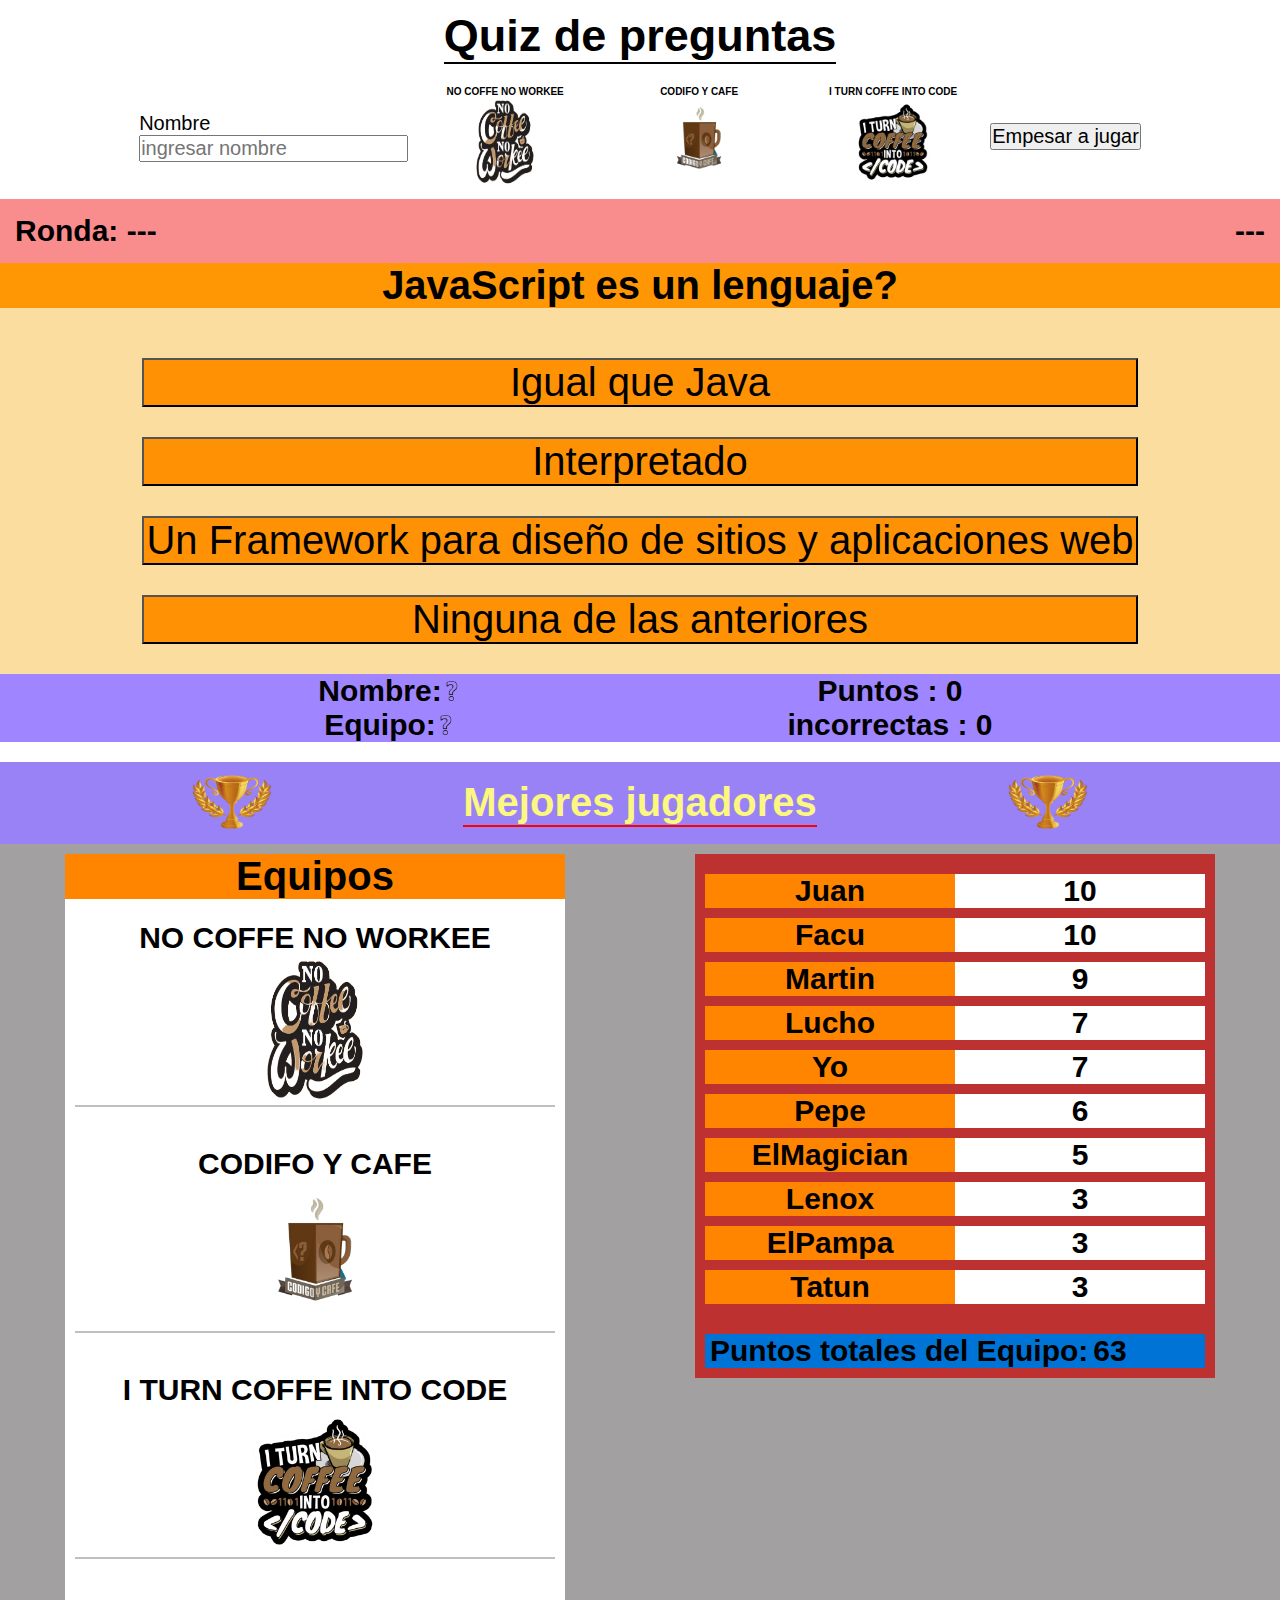
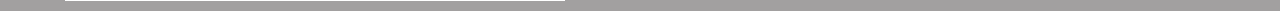
==== index.html @ 91bee2ae "agregando eventos (faltan los rankings)" ====
<!DOCTYPE html>
<html lang="en">

<head>
    <meta charset="UTF-8">
    <meta name="viewport" content="width=device-width, initial-scale=1.0">
    <title>Quiz JS</title>
    <link rel="stylesheet" href="./css/style.css">
</head>

<body>
    <main>
        <!-- TITULO -->
        <section class="sectionTitulo">
            <div class="tituloContainer">
                <h1 class="titulo">Quiz de preguntas</h1>
            </div>
        </section>
        <!-- INGRESAR NOMBRE JUGADOR -->
        <section class="sectionInfo">
            <div class="infoContainer">
                <div class="nombreContainer">
                    <label for="nombre">Nombre</label>
                    <input type="text" name="nombre" id="nombre" placeholder="ingresar nombre">
                </div>
                <div class="equiposPosibles">
                    <ul>
                        <li>
                            <p>NO COFFE NO WORKEE</p>
                            <img src="./img/noCoffeNoWorkee.png" alt="my code coffe team" class="noCoffeNoWorkee equipo">
                        </li>
                        <li>
                            <p>CODIFO Y CAFE</p>
                            <img src="./img/codigoYCafe.png" alt="codigo y cafge team" class="codigoYCafe equipo">
                        </li>
                        <li>
                            <p>I TURN COFFE INTO CODE</p>
                            <img src="./img/iTurnCoffeIntoCode.png" alt="i turn coffe into code team"
                                class="iTurnCoffeIntoCode equipo">
                        </li>
                    </ul>
                </div>
            </div>
            <div class="btnContainer">
                <button type="button" id="btnJugar">Empesar a jugar</button>
            </div>
        </section>
        <!-- RONDAS NUMERO -->
        <section>
            <div class="rondasContainer">
                <div class="rondas">Ronda: ---</div>
                <div class="rondasCantidad">---</div>
            </div>
        </section>
        <!-- JUEGO -->
        <section class="sectionJuego">
            <!-- PREGUNTAS -->
            <div class="preguntaContainer">
                <p id="pregunta">
                    JavaScript es un lenguaje?
                </p>
            </div>
            <!-- OPCIONES DE LAS PREGUNTAS -->
            <div class="opcionesContainer">
                <ul>
                    <!-- hacer q la respuesta correcta cambie de color a verde y la incorrectas a rojo -->
                    <li>
                        <input type="button" value="Igual que Java" class="inputOpcion">
                    </li>
                    <li>
                        <input type="button" value="Interpretado" class="inputOpcion">
                    </li>
                    <li>
                        <input type="button" value="Un Framework para diseño de sitios y aplicaciones web" class="inputOpcion">
                    </li>
                    <li>
                        <input type="button" value="Ninguna de las anteriores" class="inputOpcion">
                    </li>
                </ul>
            </div>
        </section>
        <section class="juegoTerminado">
            <div class="juegoTerminadoMensaje">
                <p>El juego termino</p>
                <button type="button" id="btnJuegoNuevo">Nuevo Jugador</button>
            </div>
        </section>
        <!-- PUNTOS DEL JUGADOR ACTUAL -->
        <section class="sectionPuntiacion">
            <div class="puntuacionContainer">
                <div class="jugadorActual">
                    <div class="divInfo">
                        <div>Nombre:</div>
                        <div class="nombreInfo">
                            <img src="./img/signoPregunta.png" alt="signo pregunta" class="signoPregunta">
                        </div>
                    </div>
                    <div class="divInfo">
                        <div>Equipo:</div>
                        <div>
                            <img src="./img/signoPregunta.png" alt="signo pregunta" class="equipoInfoImg signoPregunta">
                        </div>
                    </div>
                </div>  
                <div class="puntos">
                    <p class="puntosJugador">Puntos : 0</p>
                    <p class="incorrectas">incorrectas : 0</p>
                </div>
            </div>
        </section>
    </main>
    <!-- MEJORES JUGADORES -->
    <section class="topJugadores">
        <!-- TITULO MEJORES JUGADORES -->
        <div class="trofeoContainer">
            <div>
                <img class="tofeoImg" src="./img/01.png" alt="foto trofeo">
            </div>
            <div class="topJugadoresTitulo">Mejores jugadores</div>
            <div>
                <img class="tofeoImg" src="./img/01.png" alt="foto trofeo">
            </div>
        </div>
        <!-- RANKING -->
        <div class="equiposRanking">
            <div class="equipos">
                <div class="equiposTitulo">
                    <p>
                        Equipos
                    </p>
                </div>
                <div class="equiposLista">
                    <ul>
                        <li>
                            <p>NO COFFE NO WORKEE</p>
                            <img src="./img/noCoffeNoWorkee.png" alt="my code coffe team" class="equipoLista">
                        </li>   
                        <li>
                            <p>CODIFO Y CAFE</p>
                            <img src="./img/codigoYCafe.png" alt="codigo y cafge team" class="equipoLista">
                        </li>
                        <li>
                            <p>I TURN COFFE INTO CODE</p>
                            <img src="./img/iTurnCoffeIntoCode.png" alt="i turn coffe into code team" class="equipoLista">
                        </li>
                    </ul>
                </div>
            </div>
            <div class="jugadoresContainer">
                <ul>
                    <li>
                        <div class="jugador">Juan</div>
                        <div class="puntos">10</div>
                    </li>
                    <li>
                        <div class="jugador">Facu</div>
                        <div class="puntos">10</div>
                    </li>
                    <li>
                        <div class="jugador">Martin</div>
                        <div class="puntos">9</div>
                    </li>
                    <li>
                        <div class="jugador">Lucho</div>
                        <div class="puntos">7</div>
                    </li>
                    <li>
                        <div class="jugador">Yo</div>
                        <div class="puntos">7</div>
                    </li>
                    <li>
                        <div class="jugador">Pepe</div>
                        <div class="puntos">6</div>
                    </li>
                    <li>
                        <div class="jugador">ElMagician</div>
                        <div class="puntos">5</div>
                    </li>
                    <li>
                        <div class="jugador">Lenox</div>
                        <div class="puntos">3</div>
                    </li>
                    <li>
                        <div class="jugador">ElPampa</div>
                        <div class="puntos">3</div>
                    </li>
                    <li>
                        <div class="jugador">Tatun</div>
                        <div class="puntos">3</div>
                    </li>
                </ul>
                <div class="puntosEuipo">
                    <p>Puntos totales del Equipo:</p>
                    <p>63</p>
                </div>
            </div>
        </div>
    </section>
    <script src="./js/index.js"></script>
</body>

</html>
---- css/style.css ----
/* RESETER VALORES DEL NAVEGADOR */
* {
    margin: 0;
    padding: 0;
    font-family: 'Oswald', sans-serif;
}

html {
    font-size: 62.5%;
}

/* TITULO */
.tituloContainer {
    display: flex;
    justify-content: center;
    align-items: center;
}

.titulo {
    margin: 1rem 0;
    font-size: 4.5rem;
    text-align: center;
    border-bottom: .2rem solid #000;
}

/* INGRESAR NOMBRE JUGADOR */
.sectionInfo{
    display: flex;
    justify-content: center;
    align-items: center;
    padding: 1rem;
}

.infoContainer{
    display: flex;
    align-items: center;
    justify-content: center;
}

.nombreContainer{
    display: flex;
    flex-direction: column;
}

.nombreContainer label, .nombreContainer input, .btnContainer button{
    font-size: 2rem;
}

.equiposPosibles ul{
    display: flex;
    align-items: center;
    justify-content: center;
}


.equiposPosibles ul li{
    width: 15rem;
    list-style: none;
    margin: 0 2rem;
    padding: .2rem;
    font-weight: 800;
    display: flex;
    align-items: center;
    justify-content: center;
    flex-direction: column;

}

.equipo{
    width: 9rem;
    height: 9rem;
}

.equipoElegido{
    background-color: #ffb464;
}

.equipoNoElegido{
    background-color: #fff;
}

/* esto para hacer desaparecer el input de nombre,equipo y btn de juggar */
.infoCompleta{
    display: none;
}

/* RONDAS */
.rondasContainer {
    background-color: rgb(249, 140, 140);
    padding: 1.5rem;
    display: flex;
    font-size: 3rem;
    font-weight: 800;
}

.rondas {
    flex-grow: 1;
}


/* JUEGO */
.sectionJuego,.juegoTerminadoMensaje {
    background-color: rgb(251, 221, 160);
    display: flex;
    flex-direction: column;
    justify-content: center;
    align-items: center;
}

.juegoTerminado{
    display: none;
}

.juegoTerminadoMensaje p, .juegoTerminadoMensaje button{
    font-size: 2rem;
    font-weight: 600;
}

/* PREGUNTAS */
.preguntaContainer {
    font-size: 4rem;
    font-weight: 800;
    text-align: center;
    background-color: rgb(255, 150, 4);
    width: 100%;
}

/* OPCIONES */
.opcionesContainer ul{
    margin: 3rem 0;
}

.opcionesContainer ul li {
    list-style: none;
    margin-top: 1rem;
}

.opcionesContainer ul li input {
    background-color: rgb(255, 146, 4);
    width: 100%;
    font-size: 4rem;
    margin-top: 2rem;
    padding: 0 .2rem;
}

/* info jugador */
.divInfo{
    display: flex;
    align-items: center;
    justify-content: center;
}

.signoPregunta{
    width: 2rem;
    height: 2rem;
}

.imgEquipoInfo{
    width: 8rem;
    height: 4rem;
}

/* PUNTOS DEL JUGADOR ACTUAL */
.puntuacionContainer {
    display: flex;
    justify-content: center;
    align-items: center;
    background-color: rgb(159, 133, 255);
}

.jugadorActual,.jugador,.puntos{
    font-size: 3rem;
    font-weight: 800;
    text-align: center;
    width: 50rem;
}

/* TOP jugadores container*/
.topJugadores{
    background-color: #a2a0a0;
    margin-top: 2rem;
}

/* TITULO jugadores top */
.trofeoContainer{
    background-color: #9982f6;
    display: flex;
    justify-content: space-evenly;
    align-items: center;
}

.topJugadoresTitulo{
    font-size: 4rem;
    font-weight: 800;
    color: #fbf780;
    border-bottom: solid .2rem rgb(255, 0, 0);
}

.tofeoImg{
    width: 8rem;
    height: 8rem;
}

/* MEJORES JUGADORES */
.equiposRanking{
    display: flex;
    justify-content: space-around;
    align-items: flex-start;
}

.equipos{
    background-color: #fff;
    margin-bottom: 1rem;
}

.equiposTitulo p{
    background-color: #ff8400;
    font-size: 4rem;
    font-weight: 800;
    text-align: center;
    margin-bottom: 2rem;
}

.equiposLista ul{
    display: flex;
    justify-content: center;
    align-items: center;
    flex-direction: column;
    padding: .2rem 1rem;
}

.equiposLista ul li{
    list-style: none;
    font-size: 3rem;
    font-weight: 800;
    border-bottom: solid .2rem #bfbfbf;
    text-align: left;
    width: 100%;
    margin-bottom: 4rem;

    display: flex;
    justify-content: center;
    align-items: center;
    flex-direction: column;
}

.equiposLista ul li img {
    width: 15rem;
    height: 15rem;
}

.jugadoresContainer, .equipos{
    margin-top: 1rem;
    width: 500px;
}

.jugadoresContainer{
    display: flex;
    flex-direction: column;
    justify-content: space-around;
    background-color: #bd3131;
    padding: 1rem;
}

.jugadoresContainer ul li{
    list-style: none;
    display: flex;
    justify-content: center;
    align-items: center;
    background-color: #fff;
    margin: 1rem 0;
}

.jugador{
    background-color: #ff8400;
}

.puntos{
    text-align: center;
}

.puntosEuipo{
    margin-top: 2rem;
    display: flex;
    background-color: #0073d7;
}

.puntosEuipo p{
    margin-left: .5rem;
    font-size: 3rem;
    font-weight: 800;
}
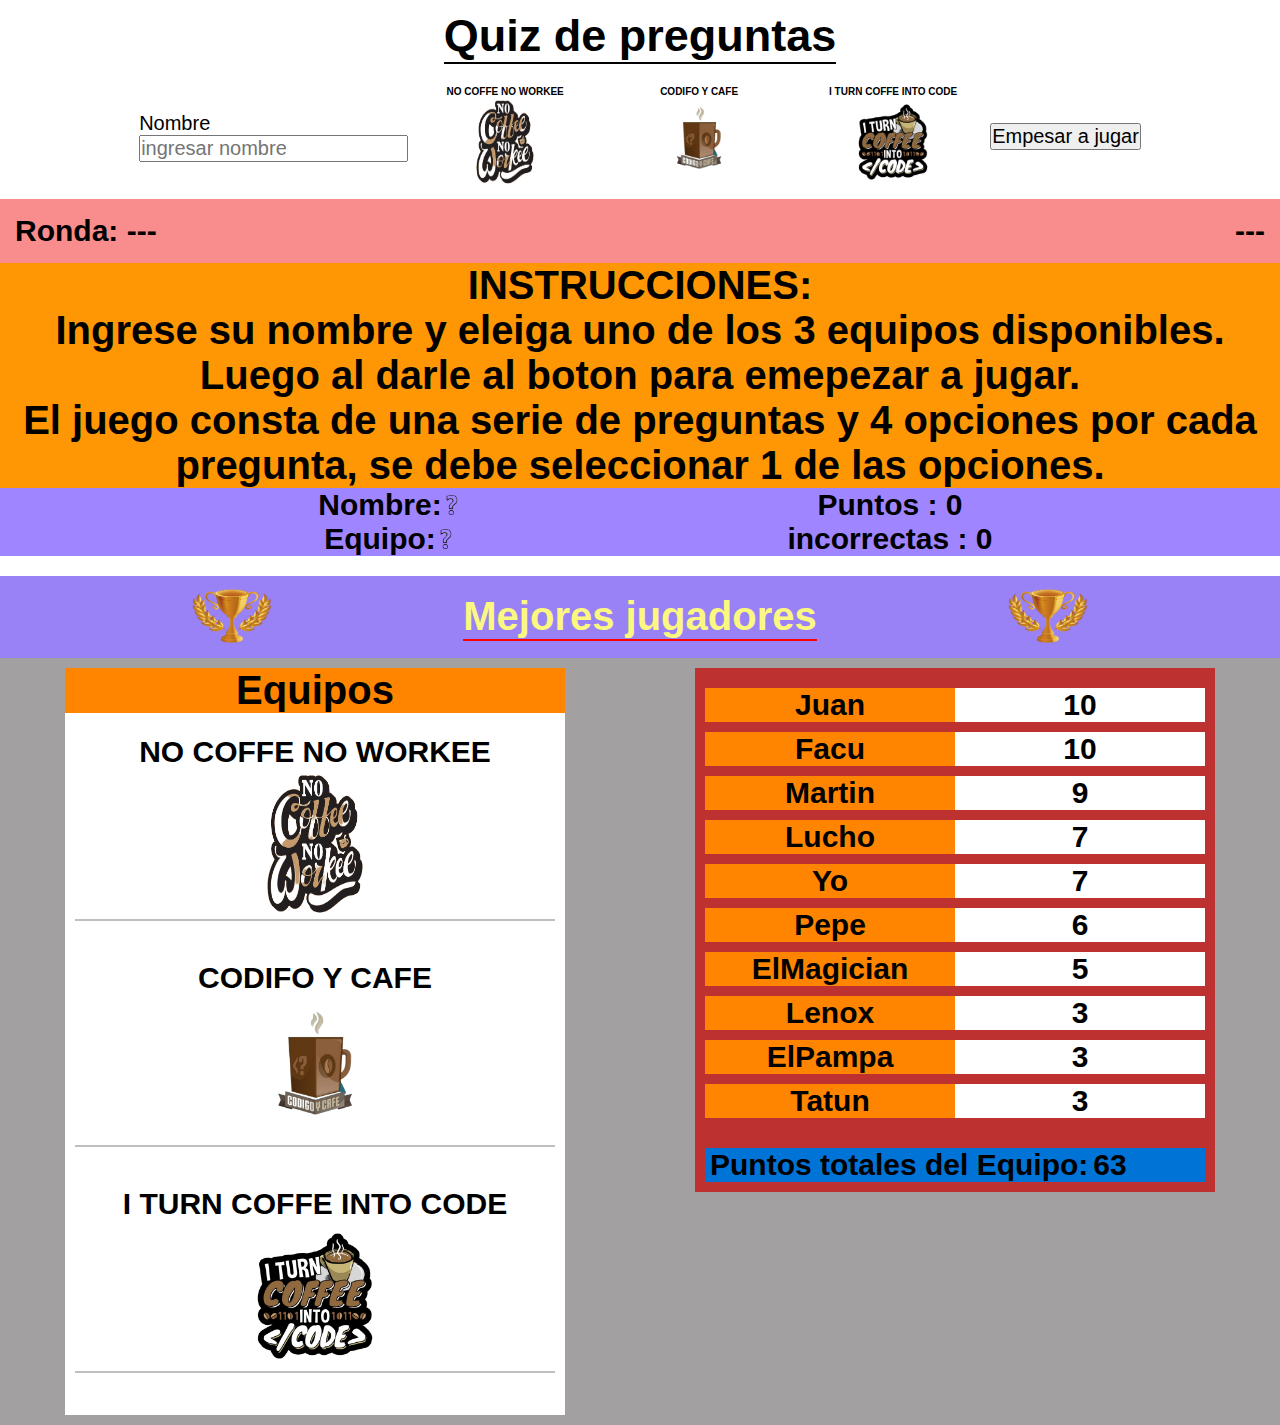
==== commit e6378463: "agregando intrucciones y evitando q el jugador pueda jugar sin haber completado el nombre y equipo" ====
--- a/index.html
+++ b/index.html
@@ -54,30 +54,44 @@
         </section>
         <!-- JUEGO -->
         <section class="sectionJuego">
+            <!-- INSTRUCCIONES -->
+            <div class="instruccionesContainer">
+                <p class="instruccionesTitulo">
+                    INSTRUCCIONES:
+                </p>
+                <p class="instrucciones">
+                    Ingrese su nombre y eleiga uno de los 3 equipos disponibles. Luego al darle al boton para emepezar a
+                    jugar.<br>
+                    El juego consta de una serie de preguntas y 4 opciones por cada pregunta, se debe seleccionar 1 de las
+                    opciones.
+                </p>
+            </div>
+            <div class="juegoContainer">
+                <div class="preguntaContainer">
+                    <p id="pregunta">
+                        JavaScript es un lenguaje?
+                    </p>
+                </div>
+                <!-- OPCIONES DE LAS PREGUNTAS -->
+                <div class="opcionesContainer">
+                    <ul>
+                        <!-- hacer q la respuesta correcta cambie de color a verde y la incorrectas a rojo -->
+                        <li>
+                            <input type="button" value="Igual que Java" class="inputOpcion">
+                        </li>
+                        <li>
+                            <input type="button" value="Interpretado" class="inputOpcion">
+                        </li>
+                        <li>
+                            <input type="button" value="Un Framework para diseño de sitios y aplicaciones web" class="inputOpcion">
+                        </li>
+                        <li>
+                            <input type="button" value="Ninguna de las anteriores" class="inputOpcion">
+                        </li>
+                    </ul>
+                </div>
+            </div>
             <!-- PREGUNTAS -->
-            <div class="preguntaContainer">
-                <p id="pregunta">
-                    JavaScript es un lenguaje?
-                </p>
-            </div>
-            <!-- OPCIONES DE LAS PREGUNTAS -->
-            <div class="opcionesContainer">
-                <ul>
-                    <!-- hacer q la respuesta correcta cambie de color a verde y la incorrectas a rojo -->
-                    <li>
-                        <input type="button" value="Igual que Java" class="inputOpcion">
-                    </li>
-                    <li>
-                        <input type="button" value="Interpretado" class="inputOpcion">
-                    </li>
-                    <li>
-                        <input type="button" value="Un Framework para diseño de sitios y aplicaciones web" class="inputOpcion">
-                    </li>
-                    <li>
-                        <input type="button" value="Ninguna de las anteriores" class="inputOpcion">
-                    </li>
-                </ul>
-            </div>
         </section>
         <section class="juegoTerminado">
             <div class="juegoTerminadoMensaje">
--- a/css/style.css
+++ b/css/style.css
@@ -116,8 +116,13 @@
     font-weight: 600;
 }
 
-/* PREGUNTAS */
-.preguntaContainer {
+/* JUEEGO */
+.juegoContainer{
+    display: none;
+}
+
+/* PREGUNTAS E INSTRUCCIONES */
+.preguntaContainer,.instruccionesContainer{
     font-size: 4rem;
     font-weight: 800;
     text-align: center;
@@ -133,13 +138,13 @@
 .opcionesContainer ul li {
     list-style: none;
     margin-top: 1rem;
+    margin-bottom: 3rem;
 }
 
 .opcionesContainer ul li input {
     background-color: rgb(255, 146, 4);
     width: 100%;
     font-size: 4rem;
-    margin-top: 2rem;
     padding: 0 .2rem;
 }
 
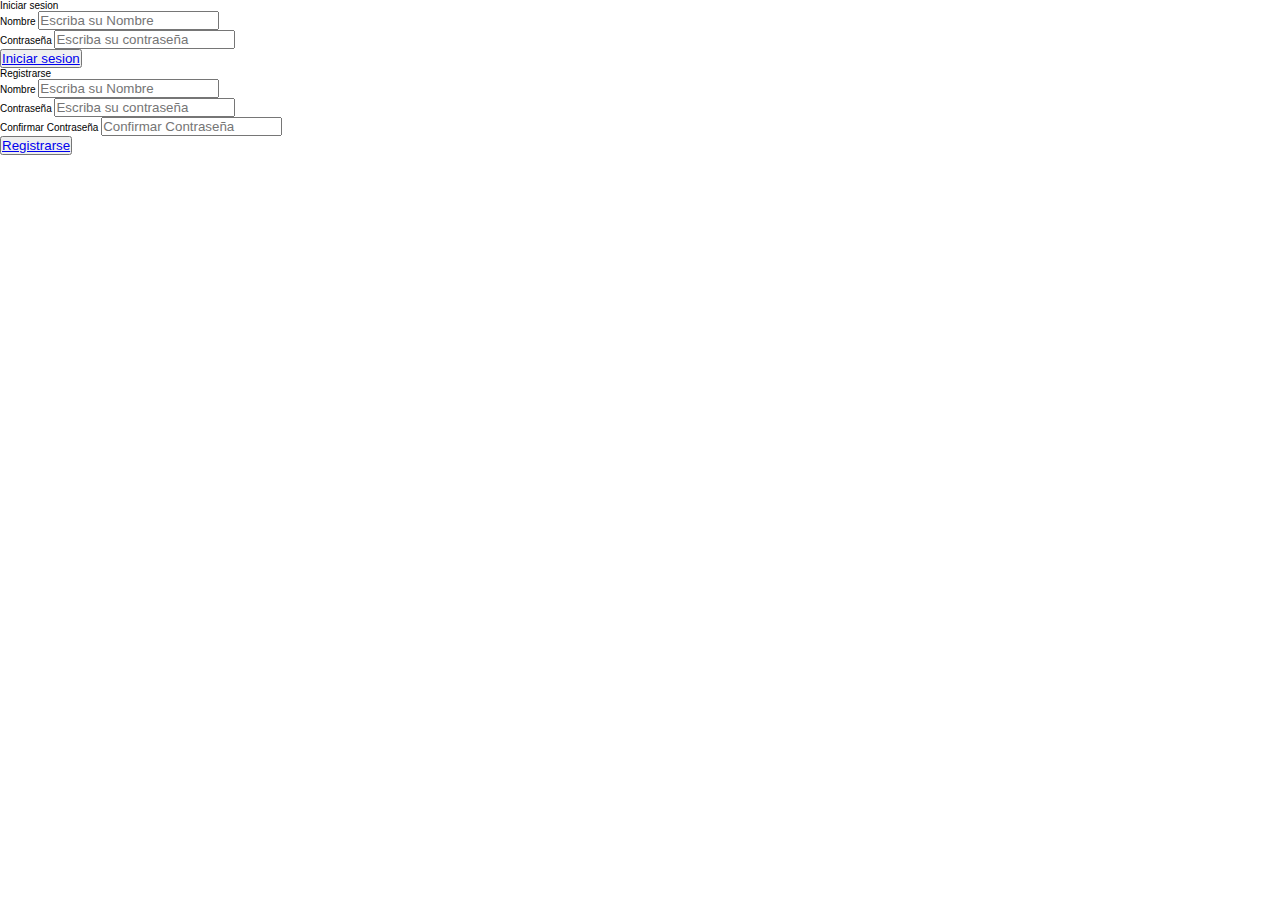
==== commit 55edb955: "html de login" ====
--- a/index.html
+++ b/index.html
@@ -10,207 +10,54 @@
 
 <body>
     <main>
-        <!-- TITULO -->
-        <section class="sectionTitulo">
-            <div class="tituloContainer">
-                <h1 class="titulo">Quiz de preguntas</h1>
-            </div>
-        </section>
-        <!-- INGRESAR NOMBRE JUGADOR -->
-        <section class="sectionInfo">
-            <div class="infoContainer">
-                <div class="nombreContainer">
-                    <label for="nombre">Nombre</label>
-                    <input type="text" name="nombre" id="nombre" placeholder="ingresar nombre">
-                </div>
-                <div class="equiposPosibles">
-                    <ul>
-                        <li>
-                            <p>NO COFFE NO WORKEE</p>
-                            <img src="./img/noCoffeNoWorkee.png" alt="my code coffe team" class="noCoffeNoWorkee equipo">
-                        </li>
-                        <li>
-                            <p>CODIFO Y CAFE</p>
-                            <img src="./img/codigoYCafe.png" alt="codigo y cafge team" class="codigoYCafe equipo">
-                        </li>
-                        <li>
-                            <p>I TURN COFFE INTO CODE</p>
-                            <img src="./img/iTurnCoffeIntoCode.png" alt="i turn coffe into code team"
-                                class="iTurnCoffeIntoCode equipo">
-                        </li>
-                    </ul>
-                </div>
-            </div>
-            <div class="btnContainer">
-                <button type="button" id="btnJugar">Empesar a jugar</button>
-            </div>
-        </section>
-        <!-- RONDAS NUMERO -->
-        <section>
-            <div class="rondasContainer">
-                <div class="rondas">Ronda: ---</div>
-                <div class="rondasCantidad">---</div>
-            </div>
-        </section>
-        <!-- JUEGO -->
-        <section class="sectionJuego">
-            <!-- INSTRUCCIONES -->
-            <div class="instruccionesContainer">
-                <p class="instruccionesTitulo">
-                    INSTRUCCIONES:
-                </p>
-                <p class="instrucciones">
-                    Ingrese su nombre y eleiga uno de los 3 equipos disponibles. Luego al darle al boton para emepezar a
-                    jugar.<br>
-                    El juego consta de una serie de preguntas y 4 opciones por cada pregunta, se debe seleccionar 1 de las
-                    opciones.
-                </p>
-            </div>
-            <div class="juegoContainer">
-                <div class="preguntaContainer">
-                    <p id="pregunta">
-                        JavaScript es un lenguaje?
-                    </p>
-                </div>
-                <!-- OPCIONES DE LAS PREGUNTAS -->
-                <div class="opcionesContainer">
-                    <ul>
-                        <!-- hacer q la respuesta correcta cambie de color a verde y la incorrectas a rojo -->
-                        <li>
-                            <input type="button" value="Igual que Java" class="inputOpcion">
-                        </li>
-                        <li>
-                            <input type="button" value="Interpretado" class="inputOpcion">
-                        </li>
-                        <li>
-                            <input type="button" value="Un Framework para diseño de sitios y aplicaciones web" class="inputOpcion">
-                        </li>
-                        <li>
-                            <input type="button" value="Ninguna de las anteriores" class="inputOpcion">
-                        </li>
-                    </ul>
-                </div>
-            </div>
-            <!-- PREGUNTAS -->
-        </section>
-        <section class="juegoTerminado">
-            <div class="juegoTerminadoMensaje">
-                <p>El juego termino</p>
-                <button type="button" id="btnJuegoNuevo">Nuevo Jugador</button>
-            </div>
-        </section>
-        <!-- PUNTOS DEL JUGADOR ACTUAL -->
-        <section class="sectionPuntiacion">
-            <div class="puntuacionContainer">
-                <div class="jugadorActual">
-                    <div class="divInfo">
-                        <div>Nombre:</div>
-                        <div class="nombreInfo">
-                            <img src="./img/signoPregunta.png" alt="signo pregunta" class="signoPregunta">
+        <section id="logYRegContainer">
+            <article id="loginContainer">
+                <div class="login">
+                    <div id="logTitulo">
+                        <p>Iniciar sesion</p>
+                    </div>
+                    <div id="logDatos">
+                        <div>
+                            <label for="logNombre">Nombre</label>
+                            <input type="text" name="logNombre" id="logNombre" placeholder="Escriba su Nombre">
+                        </div>
+                        <div>
+                            <label for="logContraseña">Contraseña</label>
+                            <input type="password" name="logContraseña" id="logContraseña" placeholder="Escriba su contraseña">
                         </div>
                     </div>
-                    <div class="divInfo">
-                        <div>Equipo:</div>
+                    <button id="btnLog">
+                        <a href="./pages/quiz.html">Iniciar sesion</a>
+                    </button>
+                </div>
+            </article>
+            <article id="registrarseContainer">
+                <div class="registrarse">
+                    <div id="regTitulo">
+                        <p>Registrarse</p>
+                    </div>
+                    <div id="regDatos">
                         <div>
-                            <img src="./img/signoPregunta.png" alt="signo pregunta" class="equipoInfoImg signoPregunta">
+                            <label for="regNombre">Nombre</label>
+                            <input type="text" name="regNombre" id="regNombre" placeholder="Escriba su Nombre">
+                        </div>
+                        <div>
+                            <label for="regContraseña">Contraseña</label>
+                            <input type="password" name="regContraseña" id="regContraseña" placeholder="Escriba su contraseña">
+                        </div>
+                        <div>
+                            <label for="regConConfirmar">Confirmar Contraseña</label>
+                            <input type="password" name="regConConfirmar" id="regConConfirmar" placeholder="Confirmar Contraseña">
                         </div>
                     </div>
-                </div>  
-                <div class="puntos">
-                    <p class="puntosJugador">Puntos : 0</p>
-                    <p class="incorrectas">incorrectas : 0</p>
+                    <button id="btnReg">
+                        <a href="./pages/quiz.html">Registrarse</a>
+                    </button>
                 </div>
-            </div>
+            </article>
         </section>
     </main>
-    <!-- MEJORES JUGADORES -->
-    <section class="topJugadores">
-        <!-- TITULO MEJORES JUGADORES -->
-        <div class="trofeoContainer">
-            <div>
-                <img class="tofeoImg" src="./img/01.png" alt="foto trofeo">
-            </div>
-            <div class="topJugadoresTitulo">Mejores jugadores</div>
-            <div>
-                <img class="tofeoImg" src="./img/01.png" alt="foto trofeo">
-            </div>
-        </div>
-        <!-- RANKING -->
-        <div class="equiposRanking">
-            <div class="equipos">
-                <div class="equiposTitulo">
-                    <p>
-                        Equipos
-                    </p>
-                </div>
-                <div class="equiposLista">
-                    <ul>
-                        <li>
-                            <p>NO COFFE NO WORKEE</p>
-                            <img src="./img/noCoffeNoWorkee.png" alt="my code coffe team" class="equipoLista">
-                        </li>   
-                        <li>
-                            <p>CODIFO Y CAFE</p>
-                            <img src="./img/codigoYCafe.png" alt="codigo y cafge team" class="equipoLista">
-                        </li>
-                        <li>
-                            <p>I TURN COFFE INTO CODE</p>
-                            <img src="./img/iTurnCoffeIntoCode.png" alt="i turn coffe into code team" class="equipoLista">
-                        </li>
-                    </ul>
-                </div>
-            </div>
-            <div class="jugadoresContainer">
-                <ul>
-                    <li>
-                        <div class="jugador">Juan</div>
-                        <div class="puntos">10</div>
-                    </li>
-                    <li>
-                        <div class="jugador">Facu</div>
-                        <div class="puntos">10</div>
-                    </li>
-                    <li>
-                        <div class="jugador">Martin</div>
-                        <div class="puntos">9</div>
-                    </li>
-                    <li>
-                        <div class="jugador">Lucho</div>
-                        <div class="puntos">7</div>
-                    </li>
-                    <li>
-                        <div class="jugador">Yo</div>
-                        <div class="puntos">7</div>
-                    </li>
-                    <li>
-                        <div class="jugador">Pepe</div>
-                        <div class="puntos">6</div>
-                    </li>
-                    <li>
-                        <div class="jugador">ElMagician</div>
-                        <div class="puntos">5</div>
-                    </li>
-                    <li>
-                        <div class="jugador">Lenox</div>
-                        <div class="puntos">3</div>
-                    </li>
-                    <li>
-                        <div class="jugador">ElPampa</div>
-                        <div class="puntos">3</div>
-                    </li>
-                    <li>
-                        <div class="jugador">Tatun</div>
-                        <div class="puntos">3</div>
-                    </li>
-                </ul>
-                <div class="puntosEuipo">
-                    <p>Puntos totales del Equipo:</p>
-                    <p>63</p>
-                </div>
-            </div>
-        </div>
-    </section>
-    <script src="./js/index.js"></script>
+    <script src="./js/login.js"></script>
 </body>
 
 </html>--- a/css/style.css
+++ b/css/style.css
@@ -9,6 +9,43 @@
     font-size: 62.5%;
 }
 
+/* NAVBAR */
+.header {
+    overflow: hidden;
+    position: sticky;
+    top: 0;
+    z-index: 1;
+}
+
+.header nav {
+    margin: 0;
+    padding: 0;
+    background-color: #f66666;
+    width: 100%;
+}
+
+.header nav .divContainerNavBar {
+    padding: 0;
+}
+
+.navBar ul {
+    display: flex;
+    flex-grow: 1;
+    flex-wrap: nowrap;
+    text-align: center;
+}
+
+.navBar ul li {
+    list-style: none;
+    flex-grow: 1;
+    font-size: 2rem;
+    padding: 1rem;
+    border: solid 0.1rem #000;
+}
+
+/* LOGIN.html */
+
+/* QUIZ.HTML */
 /* TITULO */
 .tituloContainer {
     display: flex;
@@ -116,7 +153,6 @@
     font-weight: 600;
 }
 
-/* JUEEGO */
 .juegoContainer{
     display: none;
 }
@@ -180,6 +216,8 @@
     width: 50rem;
 }
 
+
+/* RANKING.HTLM */
 /* TOP jugadores container*/
 .topJugadores{
     background-color: #a2a0a0;
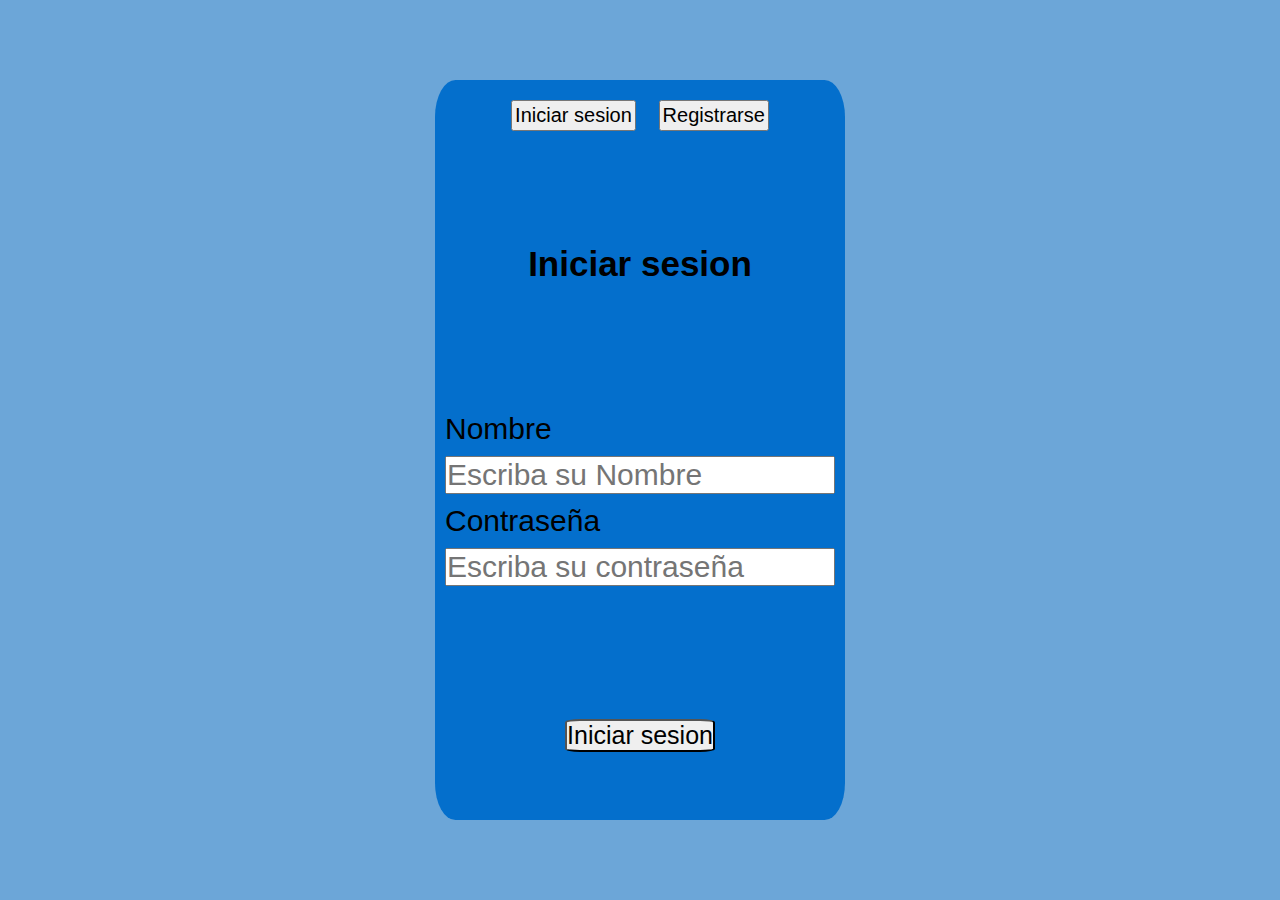
==== commit 3120d294: "implemantando funciones del login" ====
--- a/index.html
+++ b/index.html
@@ -12,47 +12,57 @@
     <main>
         <section id="logYRegContainer">
             <article id="loginContainer">
-                <div class="login">
-                    <div id="logTitulo">
-                        <p>Iniciar sesion</p>
-                    </div>
-                    <div id="logDatos">
-                        <div>
-                            <label for="logNombre">Nombre</label>
-                            <input type="text" name="logNombre" id="logNombre" placeholder="Escriba su Nombre">
+                <div class="btnOpcion">
+                    <button type="button" id="btnOpcion__iniciarSesion">Iniciar sesion</button>
+                    <button type="button" id="btnOpcion__registrarse">Registrarse</button>
+                </div>
+                <div id="login">
+                    <div id="iniciarSesion">
+                        <div id="logTitulo">
+                            <p>Iniciar sesion</p>
                         </div>
-                        <div>
-                            <label for="logContraseña">Contraseña</label>
-                            <input type="password" name="logContraseña" id="logContraseña" placeholder="Escriba su contraseña">
+                        <div id="logDatos">
+                            <div>
+                                <label for="logNombre">Nombre</label>
+                                <input type="text" name="usuario" id="logNombre" class="inputLog"
+                                    placeholder="Escriba su Nombre">
+                            </div>
+                            <div>
+                                <label for="logContraseña">Contraseña</label>
+                                <input type="password" name="contraseña" id="logContraseña" class="inputLog"
+                                    placeholder="Escriba su contraseña">
+                            </div>
+                        </div>
+                        <div class="msg msgInc"></div>
+                        <div class="btnLogContainer">
+                            <button id="btnLog">Iniciar sesion</button>
                         </div>
                     </div>
-                    <button id="btnLog">
-                        <a href="./pages/quiz.html">Iniciar sesion</a>
-                    </button>
-                </div>
-            </article>
-            <article id="registrarseContainer">
-                <div class="registrarse">
-                    <div id="regTitulo">
-                        <p>Registrarse</p>
-                    </div>
-                    <div id="regDatos">
-                        <div>
-                            <label for="regNombre">Nombre</label>
-                            <input type="text" name="regNombre" id="regNombre" placeholder="Escriba su Nombre">
+                    <div id="registrarse">
+                        <div id="regTitulo">
+                            <p>Registrarse</p>
                         </div>
-                        <div>
-                            <label for="regContraseña">Contraseña</label>
-                            <input type="password" name="regContraseña" id="regContraseña" placeholder="Escriba su contraseña">
+                        <div id="regDatos">
+                            <div>
+                                <label for="regNombre">Nombre</label>
+                                <input type="text" name="usuario" id="regNombre" class="inputReg"
+                                    placeholder="Escriba su Nombre">
+                            </div>
+                            <div>
+                                <label for="regContraseña">Contraseña</label>
+                                <input type="password" name="contraseña" id="regContraseña" class="inputReg"
+                                    placeholder="Escriba su contraseña">
+                            </div>
+                            <div>
+                                <label for="regConConfirmar">Confirmar Contraseña</label>
+                                <input type="password" name="ConfirmarCont" id="regConConfirmar" class="inputReg"
+                                    placeholder="Confirmar Contraseña">
+                            </div>
                         </div>
-                        <div>
-                            <label for="regConConfirmar">Confirmar Contraseña</label>
-                            <input type="password" name="regConConfirmar" id="regConConfirmar" placeholder="Confirmar Contraseña">
+                        <div class="btnRegContainer">
+                            <button id="btnReg">Registrarse</button>
                         </div>
                     </div>
-                    <button id="btnReg">
-                        <a href="./pages/quiz.html">Registrarse</a>
-                    </button>
                 </div>
             </article>
         </section>
--- a/css/style.css
+++ b/css/style.css
@@ -10,40 +10,160 @@
 }
 
 /* NAVBAR */
-.header {
-    overflow: hidden;
-    position: sticky;
-    top: 0;
-    z-index: 1;
-}
-
-.header nav {
-    margin: 0;
-    padding: 0;
-    background-color: #f66666;
-    width: 100%;
-}
-
-.header nav .divContainerNavBar {
-    padding: 0;
-}
-
-.navBar ul {
-    display: flex;
-    flex-grow: 1;
-    flex-wrap: nowrap;
-    text-align: center;
-}
-
-.navBar ul li {
+.header{
+    display: flex;
+    justify-content: space-around;
+    align-items: center;
+    background-color: #4f438e;
+}
+
+nav{
+    padding: 1rem;
+    height: 100%;
+}
+
+ul{
     list-style: none;
-    flex-grow: 1;
-    font-size: 2rem;
+    height: 100%;
+}
+
+.liPage{
+    height: 100%;
+}
+
+.link{
+    font-size: 2rem;
+    text-decoration: none;
+    color: #fff;
+    height: fit-content;
     padding: 1rem;
-    border: solid 0.1rem #000;
+}
+
+.liPage a:hover{
+    background-color: hotpink;
+}
+
+#close button{
+    font-size: 2rem;
+}
+
+#close button:hover{
+    background-color: hotpink;
 }
 
 /* LOGIN.html */
+#logYRegContainer{
+    height: 100vh;
+    background-color: #6ca6d8;
+    display: flex;
+    justify-content: center;
+    align-items: center;
+}
+
+#loginContainer{
+    display: flex;
+    align-items: center;
+    justify-content: space-between;
+    flex-direction: column;
+    background-color: #046fcc;
+    border-radius: 5%;
+    padding: 1rem;
+    height: 80%;
+}
+
+.btnOpcion button{
+    font-size: 2rem;
+    margin: 1rem;
+    padding: .2rem;
+}
+
+#login{
+    display: flex;
+    justify-content: space-between;
+    align-items: center;
+    flex-direction: column;
+    height: 80%;
+}
+
+
+#iniciarSesion,#registrarse{
+    height: 90%;
+    display: flex;
+    align-items: center;
+    justify-content: space-between;
+    flex-direction: column;
+}
+
+#registrarse{
+    display: none;
+}
+
+#logTitulo p,#regTitulo p{
+    font-size: 3.5rem;
+    font-weight: 600;
+    text-align: center;
+    margin: 1rem 0;
+}
+
+#logDatos,#regDatos{
+    margin-bottom: 1.5rem;
+}
+
+#logDatos div,#regDatos div{
+    display: flex;
+    justify-content: center;
+    align-items: flex-start;
+    flex-direction: column;
+}
+
+#logDatos div label,#regDatos div label {
+    font-size: 3rem;
+    margin: .5rem 0;
+}
+
+#logDatos div input,#regDatos div input {
+    font-size: 3rem;
+    margin: .5rem 0;
+}
+
+.btnLogContainer,.btnRegContainer{
+    display: flex;
+    align-items: center;
+    justify-content: center;
+}
+
+#btnLog,#btnReg{
+    border-radius: 10%;
+}
+
+#btnLog:hover,#btnReg:hover {
+    border-radius: 10%;
+    background-color: #bd3131;
+}
+
+#btnLog,#btnReg{
+    color: #000;
+    font-size: 2.5rem;
+}
+
+/* MENSAJE */
+.msg{
+    display: none;
+    font-size: 2rem;
+    font-weight: 500;
+    border: #000 solid .1rem;
+    padding: .2rem;
+    text-align: center;
+    display: none;
+}
+
+.msgCor{
+    background-color: #7df179;
+}
+
+.msgInc{
+    background-color: #f17979;
+}
 
 /* QUIZ.HTML */
 /* TITULO */
